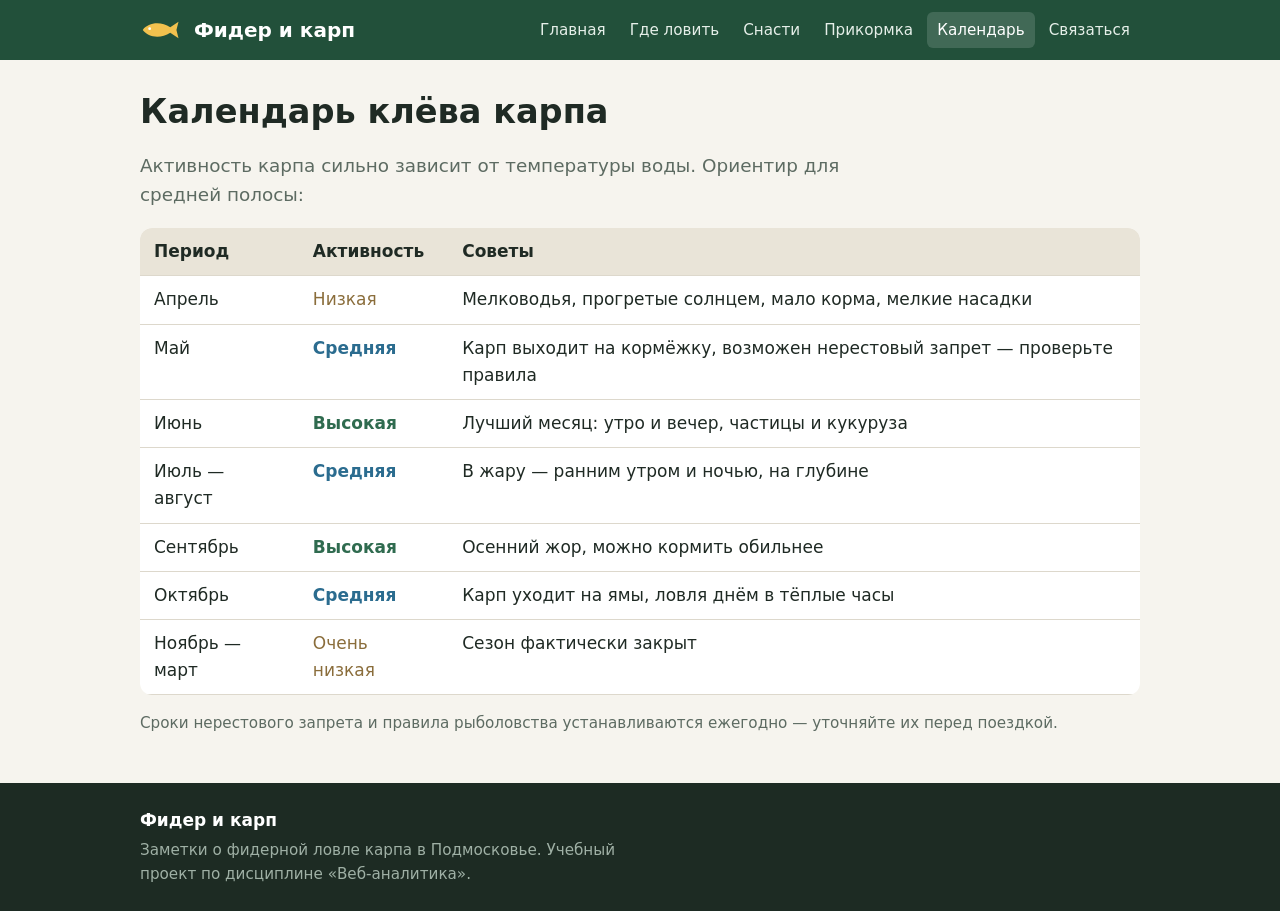
==== kalendar.html @ 8e121b51 "Add files via upload" ====
<!doctype html>
<html lang="ru">
<head>
  <meta charset="utf-8">
  <meta name="viewport" content="width=device-width, initial-scale=1">
  <title>Календарь клёва карпа — Фидер и карп</title>
  <meta name="description" content="Когда и как ловить карпа в Подмосковье: сезонный календарь клёва.">
  <link rel="stylesheet" href="style.css">

  <!-- ===== МЕСТО ДЛЯ КОДА СЧЁТЧИКОВ В <head> (Яндекс Метрика, Google Analytics и др.) ===== -->

  <!-- ===== КОНЕЦ МЕСТА ДЛЯ СЧЁТЧИКОВ В <head> ===== -->
</head>
<body>
  <header class="site-header">
    <div class="wrap header-row">
      <a class="brand" href="index.html"><svg class="logo-fish" viewBox="0 0 64 32" aria-hidden="true"><path d="M4 16c8-11 26-13 40-4l12-8-3 12 3 12-12-8C30 29 12 27 4 16z" fill="currentColor"/><circle cx="14" cy="14" r="2" fill="#fff"/></svg><span>Фидер и карп</span></a>
      <nav class="nav">
        <a href="index.html">Главная</a>
        <a href="mesta.html">Где ловить</a>
        <a href="snasti.html">Снасти</a>
        <a href="prikormka.html">Прикормка</a>
        <a href="kalendar.html" class="active">Календарь</a>
        <a href="kontakty.html">Связаться</a>
      </nav>
    </div>
  </header>

  <main class="wrap">

    <h1>Календарь клёва карпа</h1>
    <p class="lead">Активность карпа сильно зависит от температуры воды. Ориентир для средней полосы:</p>

    <table class="spec">
      <thead><tr><th>Период</th><th>Активность</th><th>Советы</th></tr></thead>
      <tbody>
        <tr><td>Апрель</td><td class="lvl1">Низкая</td><td>Мелководья, прогретые солнцем, мало корма, мелкие насадки</td></tr>
        <tr><td>Май</td><td class="lvl2">Средняя</td><td>Карп выходит на кормёжку, возможен нерестовый запрет — проверьте правила</td></tr>
        <tr><td>Июнь</td><td class="lvl3">Высокая</td><td>Лучший месяц: утро и вечер, частицы и кукуруза</td></tr>
        <tr><td>Июль — август</td><td class="lvl2">Средняя</td><td>В жару — ранним утром и ночью, на глубине</td></tr>
        <tr><td>Сентябрь</td><td class="lvl3">Высокая</td><td>Осенний жор, можно кормить обильнее</td></tr>
        <tr><td>Октябрь</td><td class="lvl2">Средняя</td><td>Карп уходит на ямы, ловля днём в тёплые часы</td></tr>
        <tr><td>Ноябрь — март</td><td class="lvl1">Очень низкая</td><td>Сезон фактически закрыт</td></tr>
      </tbody>
    </table>

    <p class="muted">Сроки нерестового запрета и правила рыболовства устанавливаются ежегодно — уточняйте их перед поездкой.</p>
  </main>

  <footer class="site-footer">
    <div class="wrap footer-row">
      <div>
        <p class="footer-title">Фидер и карп</p>
        <p class="muted">Заметки о фидерной ловле карпа в Подмосковье. Учебный проект по дисциплине «Веб-аналитика».</p>
      </div>
      <div class="counters">
        <!-- ===== МЕСТО ДЛЯ СЧЁТЧИКА LiveInternet (и других кнопок-счётчиков 88x31) ===== -->

        <!-- ===== КОНЕЦ МЕСТА ДЛЯ СЧЁТЧИКОВ ===== -->
      </div>
    </div>
  </footer>
</body>
</html>
---- style.css ----
:root{--bg:#f6f4ee;--ink:#1f2a24;--muted:#5d6b62;--green:#2f6b4f;--green-d:#22503a;--water:#2b6c8f;--card:#fff;--line:#ddd8cc}
*{box-sizing:border-box}
body{margin:0;background:var(--bg);color:var(--ink);font:17px/1.6 system-ui,-apple-system,"Segoe UI",Roboto,Arial,sans-serif}
.wrap{max-width:1040px;margin:0 auto;padding:0 20px}
a{color:var(--water)}
h1{font-size:2.1rem;line-height:1.2;margin:32px 0 12px}
h2{font-size:1.3rem;margin:28px 0 8px}
.lead{font-size:1.15rem;color:var(--muted);max-width:720px}
.muted{color:var(--muted);font-size:.95rem}
.site-header{background:var(--green-d);color:#fff}
.header-row{display:flex;align-items:center;justify-content:space-between;gap:16px;flex-wrap:wrap;padding-top:12px;padding-bottom:12px}
.brand{display:flex;align-items:center;gap:10px;color:#fff;text-decoration:none;font-weight:700;font-size:1.25rem}
.logo-fish{width:44px;height:22px;color:#f2c14e}
.nav{display:flex;flex-wrap:wrap;gap:4px}
.nav a{color:#e6efe9;text-decoration:none;padding:6px 10px;border-radius:6px;font-size:.95rem}
.nav a:hover,.nav a.active{background:rgba(255,255,255,.14);color:#fff}
.hero{margin:28px 0;padding:40px 36px;border-radius:14px;color:#fff;background:linear-gradient(160deg,#2b6c8f 0%,#2f6b4f 100%)}
.hero h1{margin-top:0}
.hero .lead{color:#e7f0ec}
.btn{display:inline-block;margin:10px 10px 0 0;padding:10px 18px;border-radius:8px;border:0;background:#f2c14e;color:#1f2a24;font-weight:600;text-decoration:none;font-size:1rem;cursor:pointer}
.btn-ghost{background:transparent;color:#fff;border:2px solid rgba(255,255,255,.7)}
.cards{display:grid;grid-template-columns:repeat(auto-fit,minmax(220px,1fr));gap:16px}
.card,.panel{background:var(--card);border:1px solid var(--line);border-radius:12px;padding:18px 20px}
.card{color:inherit;text-decoration:none;transition:transform .15s}
.card:hover{transform:translateY(-3px);border-color:var(--green)}
.card h2,.panel h2{margin-top:0;color:var(--green-d)}
.grid2{display:grid;grid-template-columns:repeat(auto-fit,minmax(300px,1fr));gap:16px}
.note{background:#eaf2ec;border-left:4px solid var(--green);padding:14px 20px;border-radius:8px;margin:28px 0}
.checklist,.steps{padding-left:22px}
.checklist li,.steps li{margin:6px 0}
.spec{width:100%;border-collapse:collapse;background:var(--card);border-radius:12px;overflow:hidden;margin:12px 0}
.spec th,.spec td{padding:10px 14px;border-bottom:1px solid var(--line);text-align:left;vertical-align:top}
.spec th{background:#e9e4d8}
.lvl1{color:#8a6d3b}.lvl2{color:var(--water);font-weight:600}.lvl3{color:var(--green);font-weight:700}
.form{display:grid;gap:14px;max-width:520px}
.form label{display:grid;gap:4px;font-weight:600}
.form input,.form textarea{font:inherit;padding:9px 12px;border:1px solid var(--line);border-radius:8px;background:#fff}
.site-footer{margin-top:48px;background:#1d2b23;color:#cfd9d2}
.footer-row{display:flex;justify-content:space-between;align-items:center;gap:20px;flex-wrap:wrap;padding-top:24px;padding-bottom:24px}
.footer-title{font-weight:700;color:#fff;margin:0}
.site-footer .muted{color:#9fb0a5;margin:4px 0 0;max-width:520px}
.counters{display:flex;gap:8px;align-items:center;min-height:31px}
@media (max-width:640px){.hero{padding:28px 20px}h1{font-size:1.7rem}.spec th,.spec td{padding:8px}}
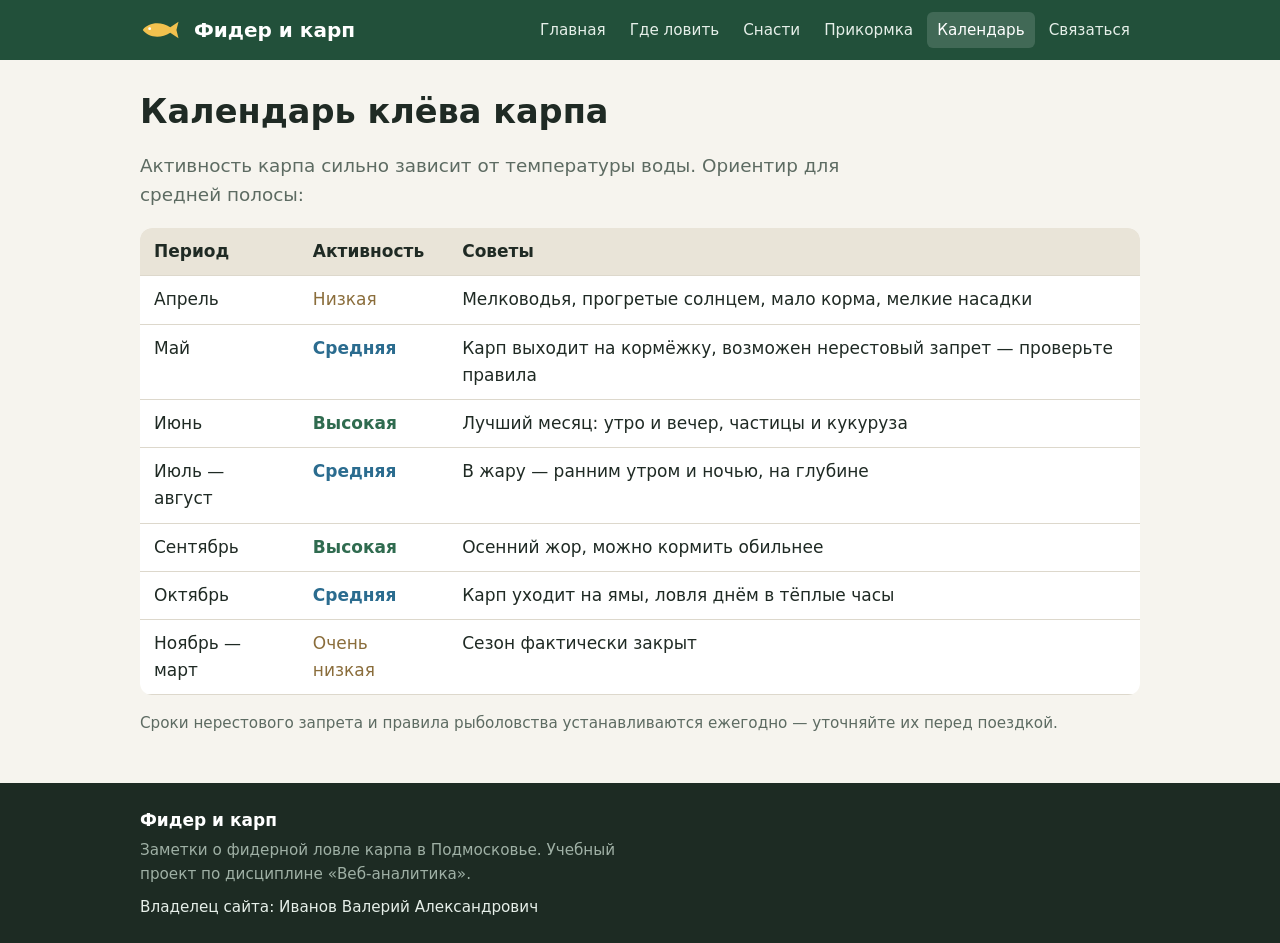
==== commit 18d1bba9: "Add files via upload" ====
--- a/kalendar.html
+++ b/kalendar.html
@@ -52,6 +52,7 @@
       <div>
         <p class="footer-title">Фидер и карп</p>
         <p class="muted">Заметки о фидерной ловле карпа в Подмосковье. Учебный проект по дисциплине «Веб-аналитика».</p>
+        <p class="owner">Владелец сайта: Иванов Валерий Александрович</p>
       </div>
       <div class="counters">
         <!-- ===== МЕСТО ДЛЯ СЧЁТЧИКА LiveInternet (и других кнопок-счётчиков 88x31) ===== -->
--- a/style.css
+++ b/style.css
@@ -39,5 +39,6 @@
 .footer-row{display:flex;justify-content:space-between;align-items:center;gap:20px;flex-wrap:wrap;padding-top:24px;padding-bottom:24px}
 .footer-title{font-weight:700;color:#fff;margin:0}
 .site-footer .muted{color:#9fb0a5;margin:4px 0 0;max-width:520px}
+.owner{margin:8px 0 0;color:#e6efe9;font-size:.95rem}
 .counters{display:flex;gap:8px;align-items:center;min-height:31px}
 @media (max-width:640px){.hero{padding:28px 20px}h1{font-size:1.7rem}.spec th,.spec td{padding:8px}}
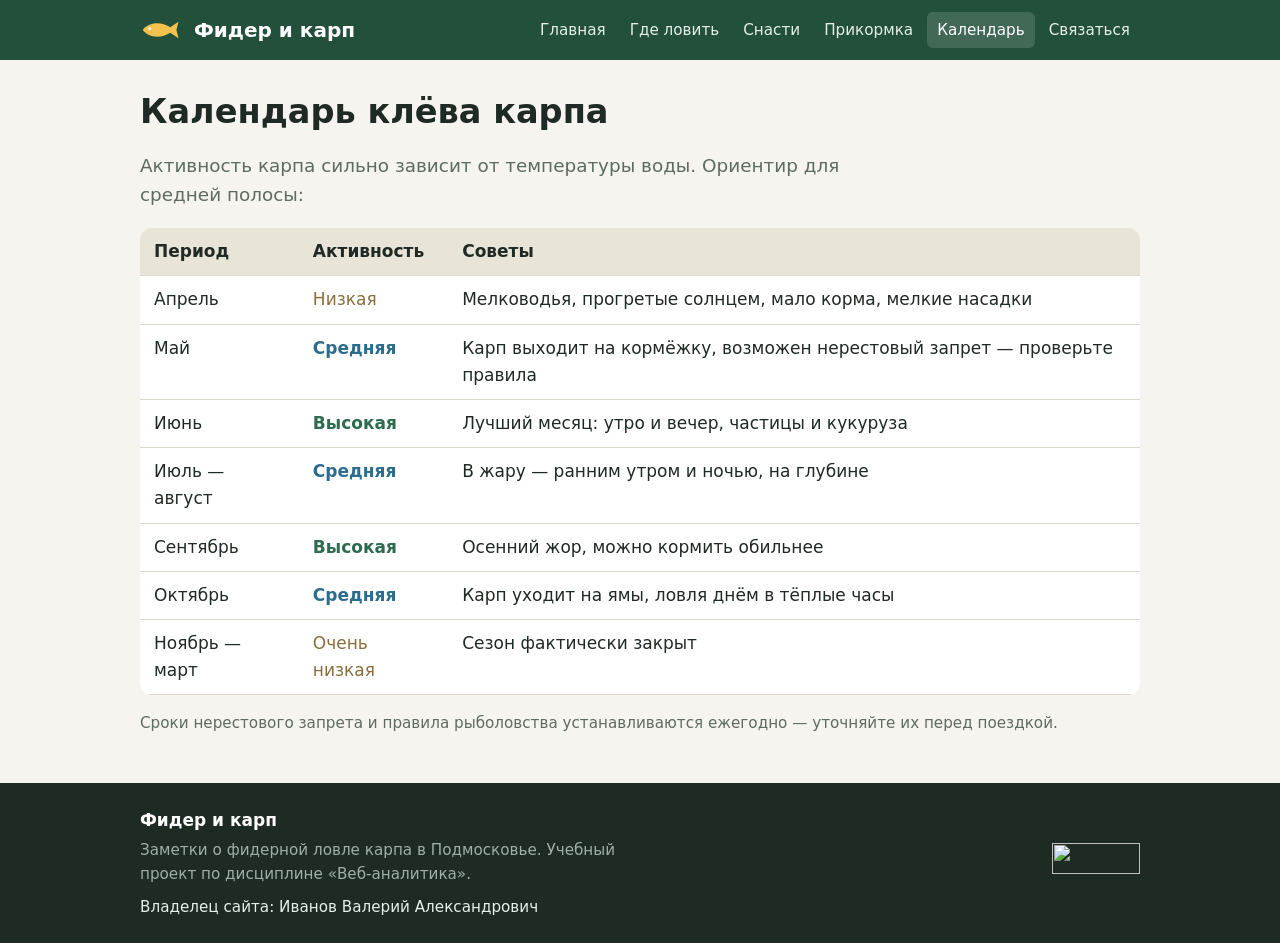
==== commit ba3373bc: "Add files via upload" ====
--- a/kalendar.html
+++ b/kalendar.html
@@ -56,7 +56,16 @@
       </div>
       <div class="counters">
         <!-- ===== МЕСТО ДЛЯ СЧЁТЧИКА LiveInternet (и других кнопок-счётчиков 88x31) ===== -->
-
+<!--LiveInternet counter--><a href="https://www.liveinternet.ru/click"
+target="_blank"><img id="licnt0FEE" width="88" height="31" style="border:0" 
+title="LiveInternet: показано число просмотров за 24 часа, посетителей за 24 часа и за сегодня"
+src="[data-uri]"
+alt=""/></a><script>(function(d,s){d.getElementById("licnt0FEE").src=
+"https://counter.yadro.ru/hit?t11.6;r"+escape(d.referrer)+
+((typeof(s)=="undefined")?"":";s"+s.width+"*"+s.height+"*"+
+(s.colorDepth?s.colorDepth:s.pixelDepth))+";u"+escape(d.URL)+
+";h"+escape(d.title.substring(0,150))+";"+Math.random()})
+(document,screen)</script><!--/LiveInternet-->
         <!-- ===== КОНЕЦ МЕСТА ДЛЯ СЧЁТЧИКОВ ===== -->
       </div>
     </div>
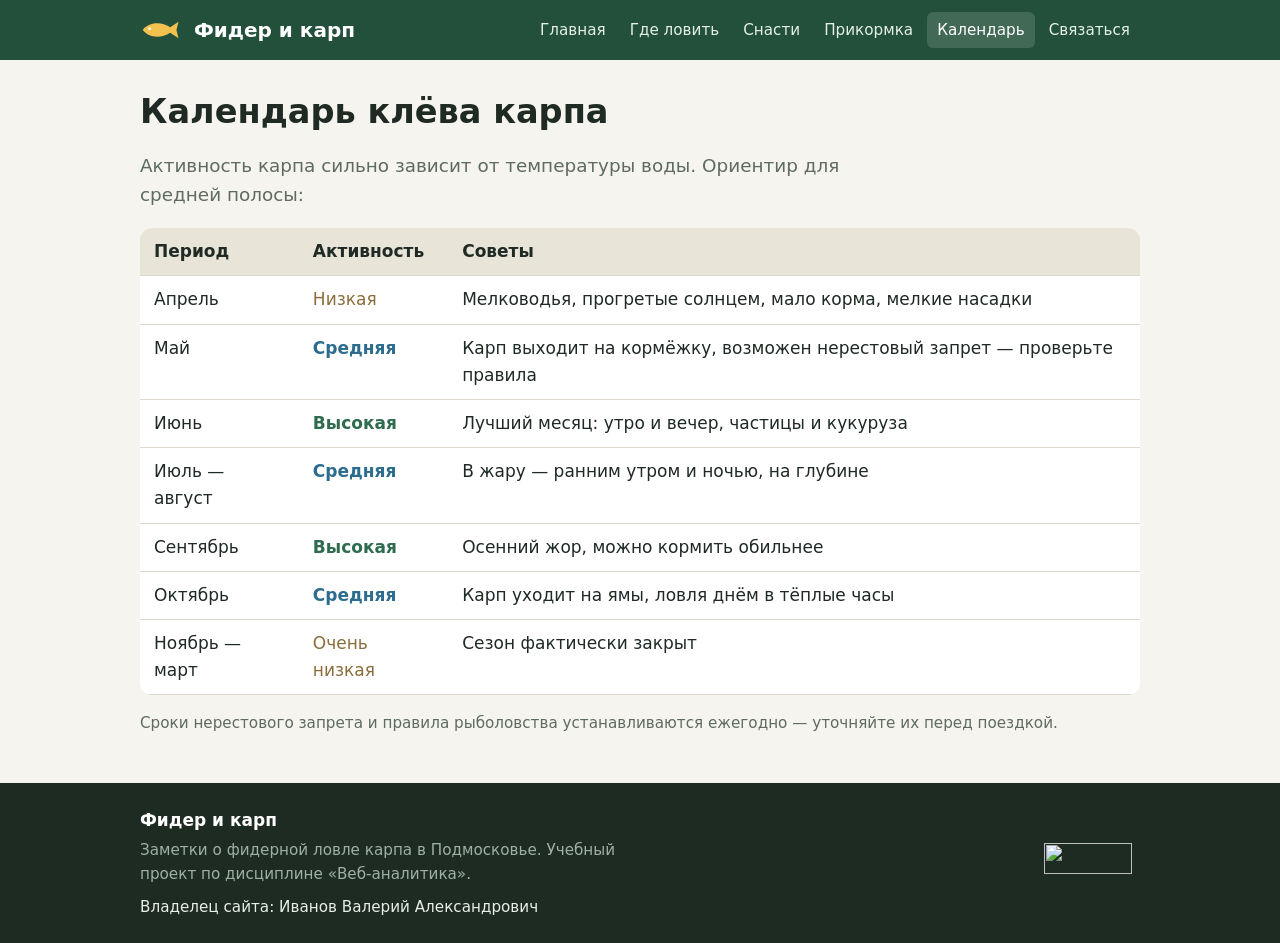
==== commit 542b1346: "Add files via upload" ====
--- a/kalendar.html
+++ b/kalendar.html
@@ -8,14 +8,47 @@
   <link rel="stylesheet" href="style.css">
 
   <!-- ===== МЕСТО ДЛЯ КОДА СЧЁТЧИКОВ В <head> (Яндекс Метрика, Google Analytics и др.) ===== -->
+<!-- Top100 (Kraken) Counter -->
+<script>
+    (function (w, d, c) {
+    (w[c] = w[c] || []).push(function() {
+        var options = {
+            project: 7752727,
+            element: "top100_widget",
+            attributes_dataset: [ "data-block" ],
+            trackHashes: true,
+            user_id: null,
+        };
+        try {
+            w.top100Counter = new top100(options);
+        } catch(e) { }
+    });
+    var n = d.getElementsByTagName("script")[0],
+    s = d.createElement("script"),
+    f = function () { n.parentNode.insertBefore(s, n); };
+    s.type = "text/javascript";
+    s.async = true;
+    s.src =
+    (d.location.protocol == "https:" ? "https:" : "http:") +
+    "//st.top100.ru/top100/top100.js";
 
+    if (w.opera == "[object Opera]") {
+    d.addEventListener("DOMContentLoaded", f, false);
+} else { f(); }
+})(window, document, "_top100q");
+</script>
+<noscript>
+  <img src="//counter.rambler.ru/top100.cnt?pid=7752727" alt="Топ-100" />
+</noscript>
+<!-- END Top100 (Kraken) Counter -->
   <!-- ===== КОНЕЦ МЕСТА ДЛЯ СЧЁТЧИКОВ В <head> ===== -->
+  <script src="events.js" defer></script>
 </head>
 <body>
   <header class="site-header">
     <div class="wrap header-row">
       <a class="brand" href="index.html"><svg class="logo-fish" viewBox="0 0 64 32" aria-hidden="true"><path d="M4 16c8-11 26-13 40-4l12-8-3 12 3 12-12-8C30 29 12 27 4 16z" fill="currentColor"/><circle cx="14" cy="14" r="2" fill="#fff"/></svg><span>Фидер и карп</span></a>
-      <nav class="nav">
+      <nav class="nav" data-block="menu">
         <a href="index.html">Главная</a>
         <a href="mesta.html">Где ловить</a>
         <a href="snasti.html">Снасти</a>
@@ -66,6 +99,7 @@
 (s.colorDepth?s.colorDepth:s.pixelDepth))+";u"+escape(d.URL)+
 ";h"+escape(d.title.substring(0,150))+";"+Math.random()})
 (document,screen)</script><!--/LiveInternet-->
+        <span id="top100_widget" data-block="footer_top100"></span>
         <!-- ===== КОНЕЦ МЕСТА ДЛЯ СЧЁТЧИКОВ ===== -->
       </div>
     </div>
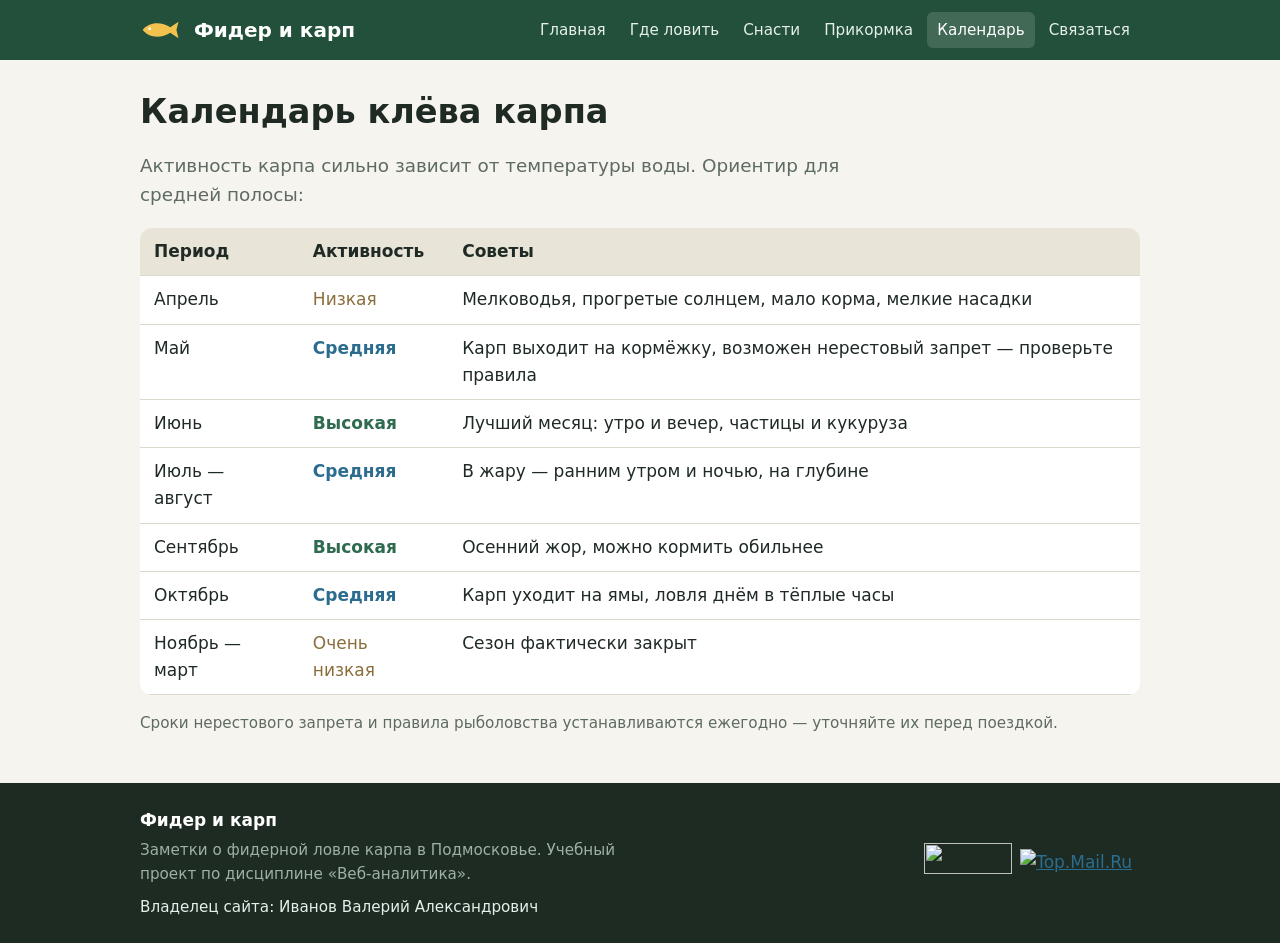
==== commit bead9d7e: "Add files via upload" ====
--- a/kalendar.html
+++ b/kalendar.html
@@ -41,6 +41,20 @@
   <img src="//counter.rambler.ru/top100.cnt?pid=7752727" alt="Топ-100" />
 </noscript>
 <!-- END Top100 (Kraken) Counter -->
+<!-- Top.Mail.Ru counter (MyTracker) -->
+<script type="text/javascript">
+var _tmr = window._tmr || (window._tmr = []);
+_tmr.push({id: "3801303", type: "pageView", start: (new Date()).getTime()});
+(function (d, w, id) {
+  if (d.getElementById(id)) return;
+  var ts = d.createElement("script"); ts.type = "text/javascript"; ts.async = true; ts.id = id;
+  ts.src = "https://top-fwz1.mail.ru/js/code.js";
+  var f = function () {var s = d.getElementsByTagName("script")[0]; s.parentNode.insertBefore(ts, s);};
+  if (w.opera == "[object Opera]") { d.addEventListener("DOMContentLoaded", f, false); } else { f(); }
+})(document, window, "tmr-code");
+</script>
+<noscript><div><img src="https://top-fwz1.mail.ru/counter?id=3801303;js=na" style="position:absolute;left:-9999px;" alt="Top.Mail.Ru" /></div></noscript>
+<!-- /Top.Mail.Ru counter -->
   <!-- ===== КОНЕЦ МЕСТА ДЛЯ СЧЁТЧИКОВ В <head> ===== -->
   <script src="events.js" defer></script>
 </head>
@@ -99,6 +113,7 @@
 (s.colorDepth?s.colorDepth:s.pixelDepth))+";u"+escape(d.URL)+
 ";h"+escape(d.title.substring(0,150))+";"+Math.random()})
 (document,screen)</script><!--/LiveInternet-->
+<a href="https://top.mail.ru/jump?from=3801303" data-block="footer_tmr_logo"><img src="https://top-fwz1.mail.ru/counter?id=3801303;t=479;l=1" height="31" width="88" alt="Top.Mail.Ru" style="border:0;"></a>
         <span id="top100_widget" data-block="footer_top100"></span>
         <!-- ===== КОНЕЦ МЕСТА ДЛЯ СЧЁТЧИКОВ ===== -->
       </div>
